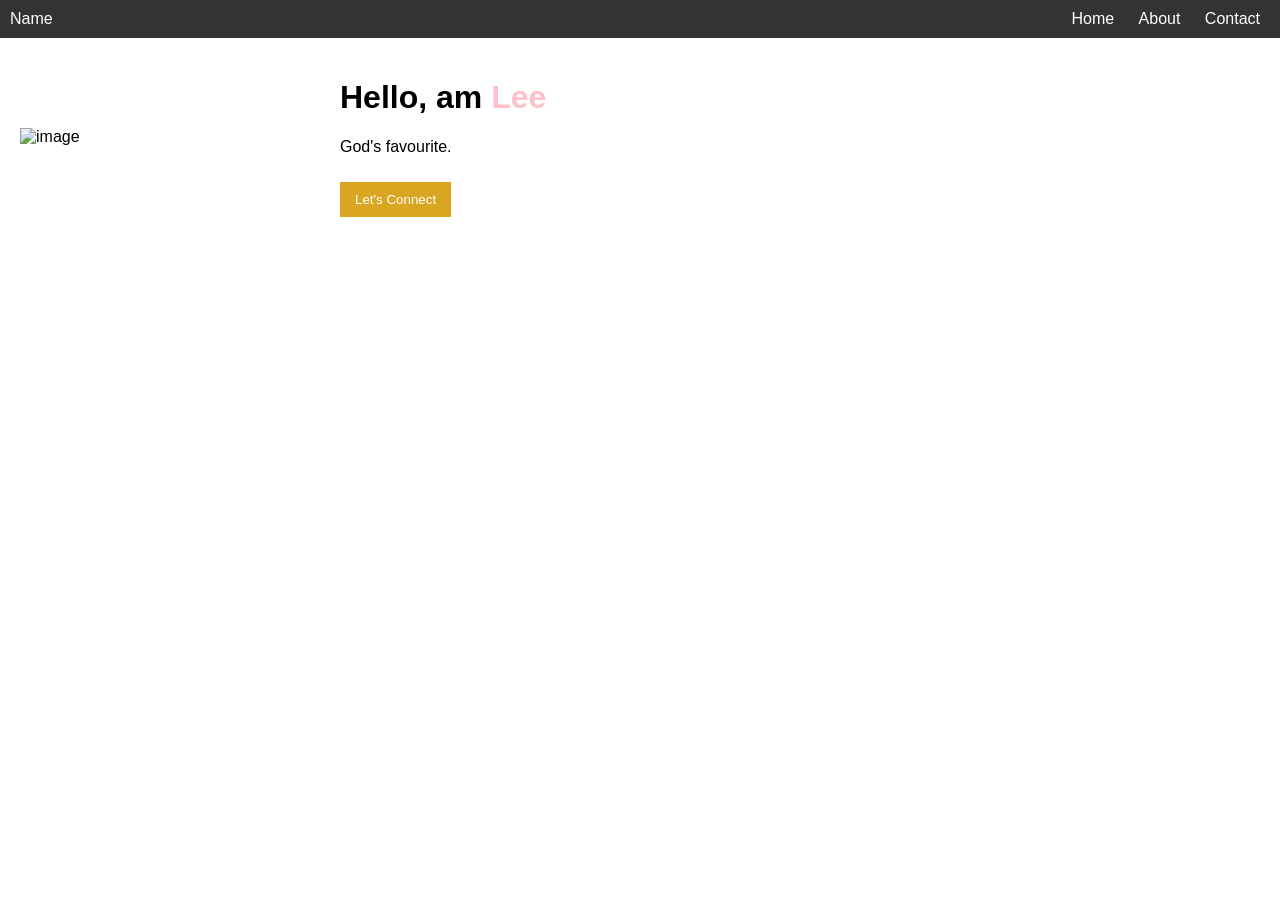
==== index.html @ b414466a "first commit" ====
<!DOCTYPE html>
<html>
<head>
    <title>Simple Page</title>
    <style>
        body {
            font-family: Arial;
            margin: 0;
        }

        
        nav {
            background: #333;
            color: white;
            padding: 10px;
            display: flex;
            justify-content: space-between;
        }

        nav a {
            color: white;
            margin: 10px;
            text-decoration: none;
        }

        
        .container {
            display: flex;
            align-items: center;
            padding: 20px;
        }

        img {
            width: 300px;
            margin-right: 20px;
        }

        h1 span {
            color: pink; /* Lee color */
        }

        button {
            padding: 10px 15px;
            background: goldenrod;
            color: white;
            border: none;
            margin-top: 10px;
        }
    </style>
</head>

<body>

    
    <nav>
        <div>Name</div>
        <div>
            <a href="#">Home</a>
            <a href="#">About</a>
            <a href="#">Contact</a>
        </div>
    </nav>

    
    <div class="container">
        <img src="asian-girl-ai-art-3840x2160-16586.jpg" alt="image">

        <div>
            <h1>Hello, am  <span>Lee</span></h1>
            <p>God's favourite.</p>
            <button>Let's Connect</button>
        </div>
    </div>

</body>
</html>
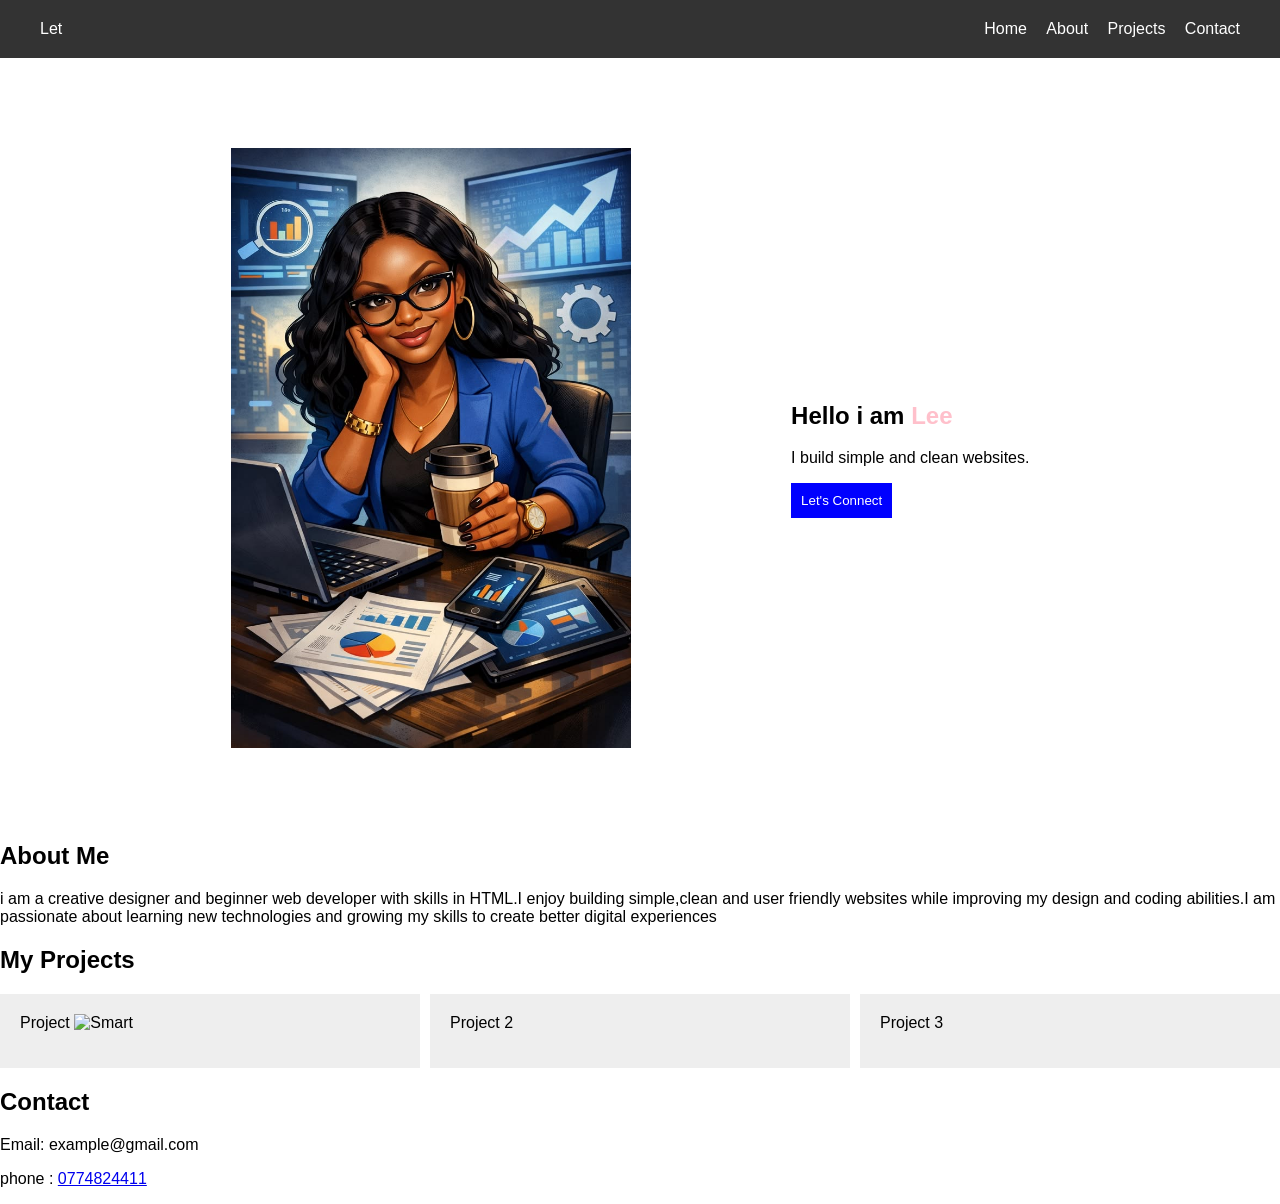
==== commit 2a298aa7: "initial commit" ====
--- a/index.html
+++ b/index.html
@@ -1,82 +1,61 @@
-
 <!DOCTYPE html>
 <html>
 <head>
-    <title>Simple Page</title>
-    <style>
-        body {
-            font-family: Arial;
-            margin: 0;
-        }
-
-        
-        nav {
-            background: #333;
-            color: white;
-            padding: 10px;
-            display: flex;
-            justify-content: space-between;
-        }
-
-        nav a {
-            color: white;
-            margin: 10px;
-            text-decoration: none;
-        }
-
-        
-        .container {
-            display: flex;
-            align-items: center;
-            padding: 20px;
-        }
-
-        img {
-            width: 300px;
-            margin-right: 20px;
-        }
-
-        h1 span {
-            color: pink; /* Lee color */
-        }
-
-        button {
-            padding: 10px 15px;
-            background: goldenrod;
-            color: white;
-            border: none;
-            margin-top: 10px;
-        }
-    </style>
+    <title>My Portfolio</title>
+    <link rel="stylesheet" href="style.css">
 </head>
-
 <body>
 
+
+<nav>
+    <div class="logo">Let</div>
+    <div class="links">
+        <a href="#home">Home</a>
+        <a href="#about">About</a>
+        <a href="#projects">Projects</a>
+        <a href="#contact">Contact</a>
+    </div>
+</nav>
+
+<section id="home" class="container">
+    <div>
+    <img src="download.jpg">
+
+    </div>
     
-    <nav>
-        <div>Name</div>
-        <div>
-            <a href="#">Home</a>
-            <a href="#">About</a>
-            <a href="#">Contact</a>
+    <div class = "hero"> 
+        <h1>Hello i am <span class="lee">Lee</span></h1>
+    
+        <p>I build simple and clean websites.</p>
+        <button>Let's Connect</button>
+    </div>
+</section>
+
+<section id="about" class="section">
+    <h2>About Me</h2>
+    <p>i am a creative designer and beginner web developer with skills in HTML.I enjoy building simple,clean and user friendly websites while improving my design and coding abilities.I am passionate about learning new technologies and growing my skills to create better digital experiences</p>
+</section>
+
+
+<section id="projects" class="section">
+    <h2>My Projects</h2>
+    <div class="projects">
+        <div class= "card">Project 
+            <img src="c:\Users\HomePC\Downloads\Wireframe sketches of a meal app.png" alt="Smart" width="300" height="300">
         </div>
-    </nav>
+        <div class="card">Project 2
+            <p></p>
+        </div>
+        <div class="card">Project 3</div>
+    </div>
+</section>
 
-    
-    <div class="container">
-        <img src="asian-girl-ai-art-3840x2160-16586.jpg" alt="image">
 
-        <div>
-            <h1>Hello, am  <span>Lee</span></h1>
-            <p>God's favourite.</p>
-            <button>Let's Connect</button>
-        </div>
-    </div>
+<section id="contact" class="section">
+    <h2>Contact</h2>
+    <p>Email: example@gmail.com</p>
+    <p>phone : <a href="tel:+263 774824411">0774824411</a> </p>
+</section>
 
 </body>
-</html>
-
-
-
-
-
+</html>
--- a/style.css
+++ b/style.css
@@ -0,0 +1,94 @@
+
+body {
+    font-family: Arial;
+    margin: 0;
+    
+}
+
+nav {
+    display: flex;
+    justify-content: space-between;
+    background: #333;
+    color: white;
+    padding: 20px 40px;
+}
+
+nav a {
+    color: white;
+    margin-left: 15px;
+    text-decoration: none;
+}
+.hero{
+    padding: 10px 20px;
+}
+
+
+.container {
+    display: flex;
+    justify-content: space-evenly;
+    align-items: center;
+    margin: 90px;
+}
+
+.container img {
+    width: 400px;
+    height: 400;
+    
+}
+
+h1 span {
+    color:pink;
+     
+}
+
+.lee{
+    color: pink;
+}
+
+.section {
+    padding: margin right;
+    
+}
+
+.projects {
+    display: flex;
+    gap: 10px;
+}
+
+.card {
+    background: #eee;
+    padding: 20px;
+    flex: 1;
+}
+
+button {
+    padding: 10px;
+    background: blue;
+    color: white;
+    border: none;
+    cursor: pointer;
+}
+
+
+@media (max-width: 768px) {
+
+    nav {
+        flex-direction: column;
+        align-items: center;
+    }
+
+    .container {
+        flex-direction: column;
+        text-align: center;
+    }
+
+    .container img {
+        margin: 0 0 10px 0;
+        width: 180px;
+    }
+
+    
+    .projects {
+        flex-direction: column;
+    }
+}
